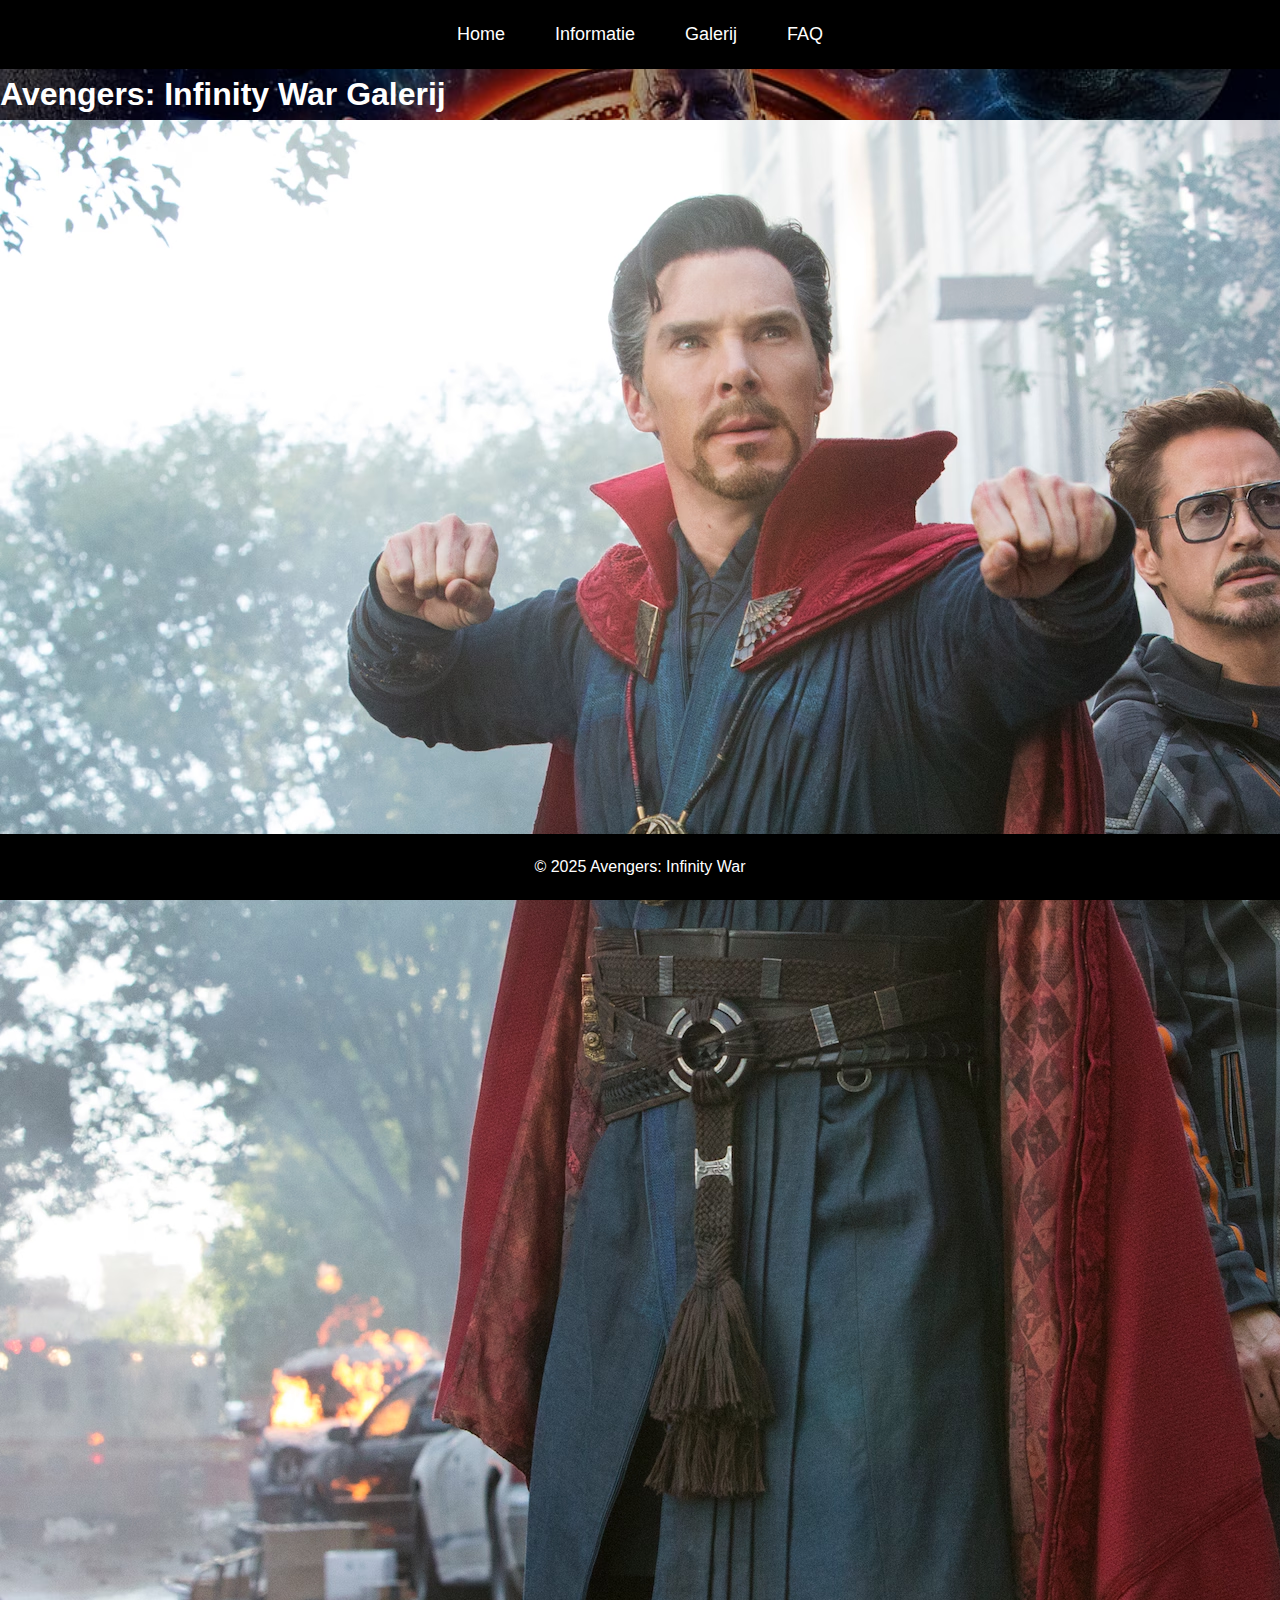
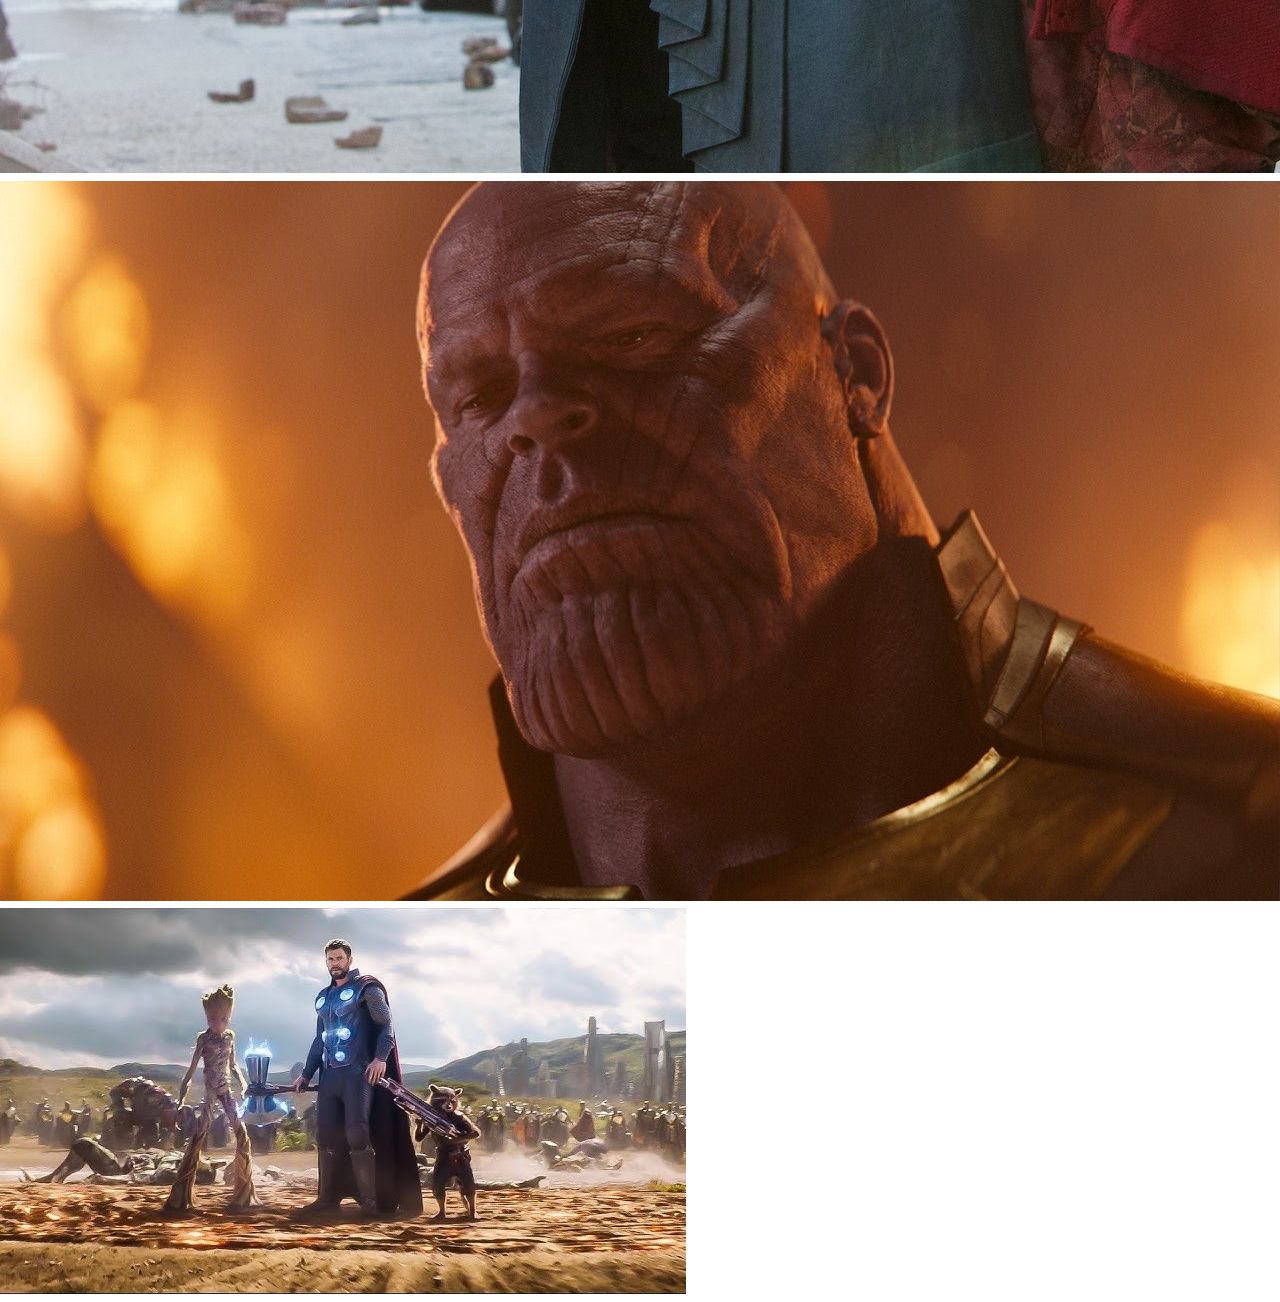
==== gallery.html @ c480e943 "Toevoegen van nieuwe map en bestanden" ====
<!DOCTYPE html>
<html lang="nl">
<head>
    <meta charset="UTF-8">
    <meta name="viewport" content="width=device-width, initial-scale=1.0">
    <title>Galerij - Avengers: Infinity War</title>
    <link rel="stylesheet" href="styles.css">
</head>
<body>
    <header>
        <nav>
            <ul>
                <li><a href="index.html">Home</a></li>
                <li><a href="info.html">Informatie</a></li>
                <li><a href="gallery.html">Galerij</a></li>
                <li><a href="faq.html">FAQ</a></li>
            </ul>
        </nav>
    </header>
    <main>
        <section class="gallery-header">
            <h1>Avengers: Infinity War Galerij</h1>
        </section>
        <section class="gallery-content">
            <div class="gallery-item">
                <img src="infinitywar1.jpg" alt="Afbeelding 1">
            </div>
            <div class="gallery-item">
                <img src="infinitywar2.jpg" alt="Afbeelding 2">
            </div>
            <div class="gallery-item">
                <img src="infinitywar3.jpg" alt="Afbeelding 3">
            </div>
        </section>
    </main>
    <footer>
        <p>&copy; 2025 Avengers: Infinity War</p>
    </footer>
</body>
</html>
---- styles.css ----
* {
    margin: 0;
    padding: 0;
    box-sizing: border-box;
}

html, body {
    height: 100%;
    width: 100%;
}

body {
    font-family: 'Arial', sans-serif;
    color: #fff;
    line-height: 1.6;
    height: 100vh;
    display: flex;
    flex-direction: column;
}

body::before {
    content: "";
    position: absolute;
    top: 0;
    left: 0;
    width: 100%;
    height: 100%;
    background-image: url('avengersinfinitywar.png');
    background-size: cover;
    background-position: center;
    filter: brightness(70%);
    z-index: -1;
}

header {
    background-color: #000;
    padding: 20px 40px;
    display: flex;
    justify-content: space-between;
    align-items: center;
    position: relative;
}

.logo {
    position: absolute;
    left: 20px;
}

.logo h1 {
    color: #fff;
    font-size: 24px;
}

nav {
    flex-grow: 1;
    display: flex;
    justify-content: center;
}

nav ul {
    display: flex;
    list-style-type: none;
}

nav ul li {
    margin: 0 15px;
}

nav ul li a {
    color: #fff;
    text-decoration: none;
    font-size: 18px;
    padding: 5px 10px;
}

nav ul li a:hover {
    background-color: #FFD700;
    border-radius: 5px;
}

.content {
    text-align: center;
    color: white;
    position: relative;
    z-index: 1;
    padding: 50px 20px;
}

.content h1 {
    font-size: 48px;
    text-shadow: 2px 2px 4px rgba(0, 0, 0, 0.7);
}

content p {
    font-size: 24px;
    margin-bottom: 20px;
    text-shadow: 2px 2px 4px rgba(0, 0, 0, 0.7);
}

.content button {
    padding: 10px 20px;
    font-size: 18px;
    background-color: #FFD700;
    color: #000;
    border: none;
    cursor: pointer;
}

.content button:hover {
    background-color: #FFCC00;
}

footer {
    background-color: #000;
    color: #fff;
    text-align: center;
    padding: 20px;
    position: absolute;
    bottom: 0;
    width: 100%;
}

.logo img {
    width: 150px;
    height: auto;
}

/*info styling*/
.info-header {
    text-align: center;
    padding: 40px 20px;
    background-color: #333;
    font-family: 'Roboto', sans-serif;
    color: #FFD700;
}

.info-header h1 {
    font-size: 36px;
    text-shadow: 2px 2px 5px rgba(0, 0, 0, 0.7);
}


.info-content {
    background-color: #1a1a1a;
    padding: 40px 20px;
    border-radius: 10px;
    margin: 20px auto;
    max-width: 800px;
    color: #fff;
    box-shadow: 0 4px 8px rgba(0, 0, 0, 0.2);
}

.info-content h2 {
    font-size: 24px;
    margin-bottom: 10px;
    color: #FFD700;
}

.info-content p {
    font-size: 18px;
    margin-bottom: 20px;
    line-height: 1.8;
}
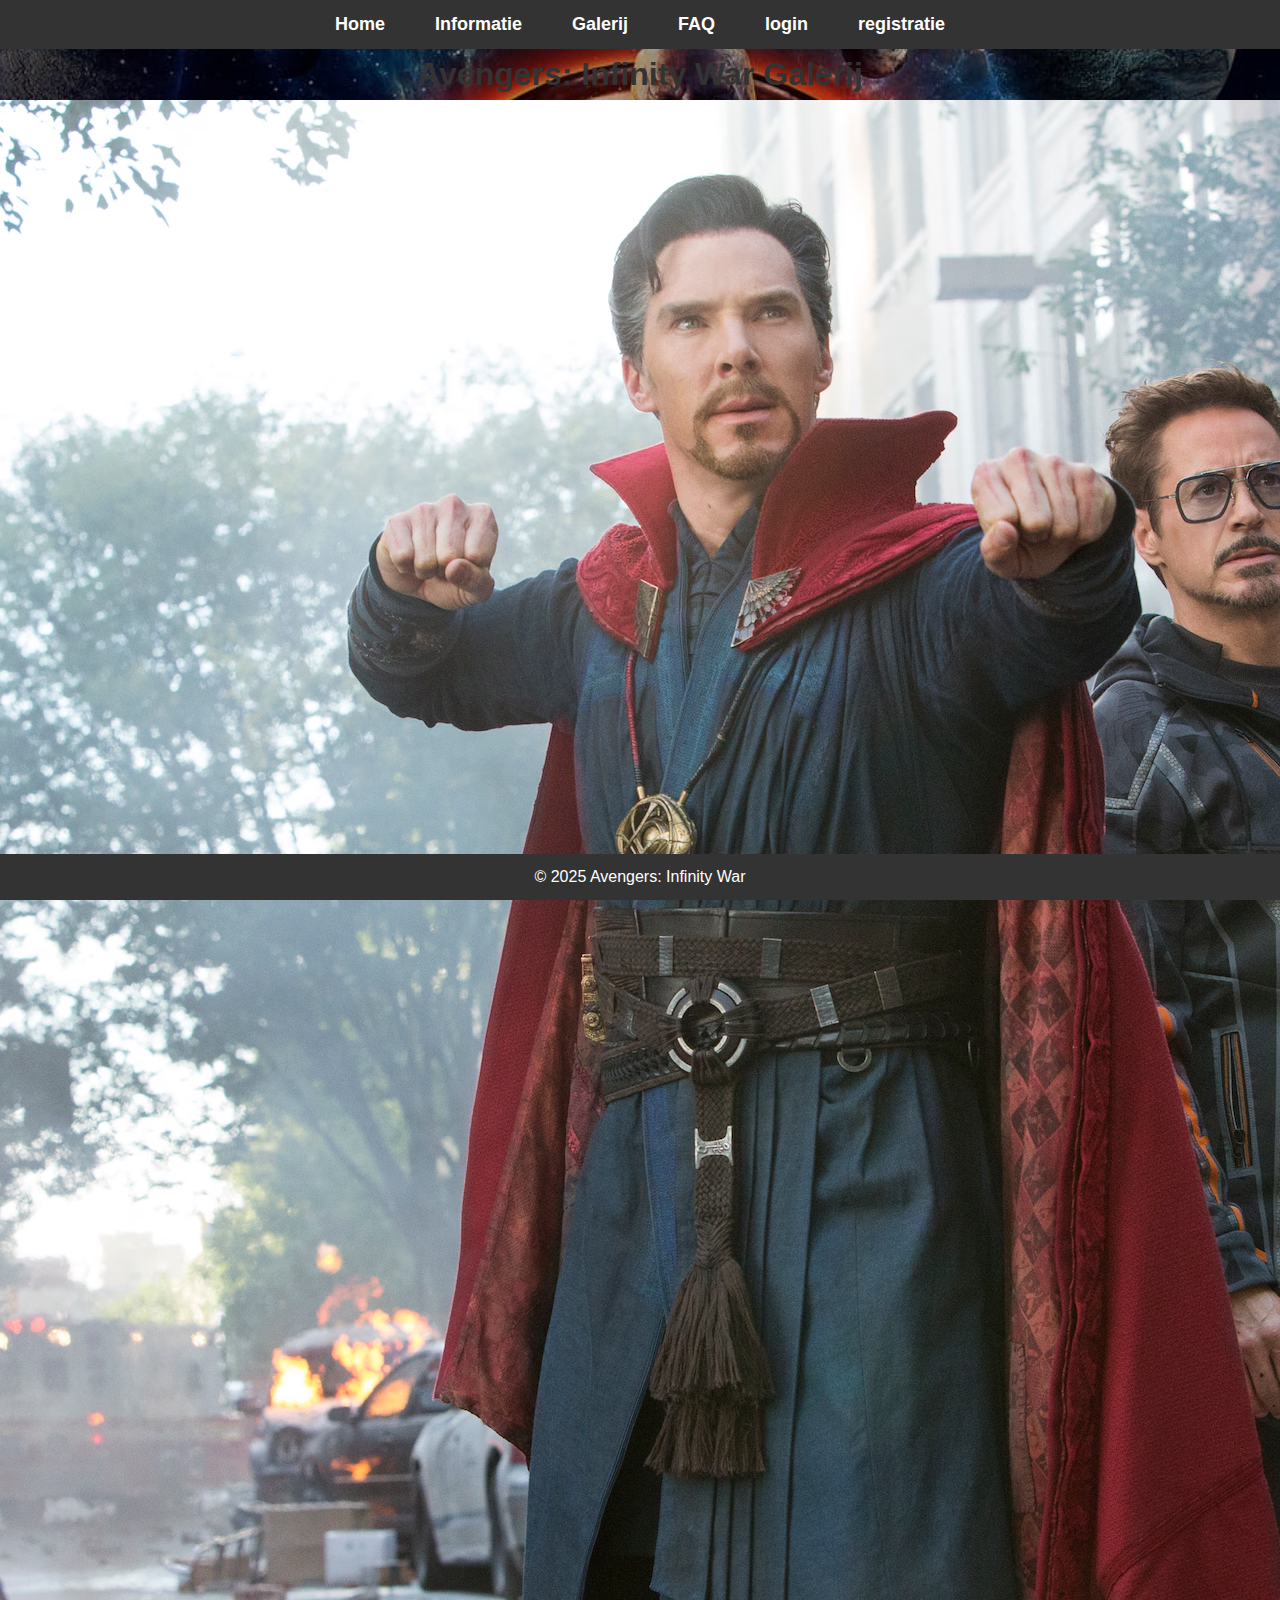
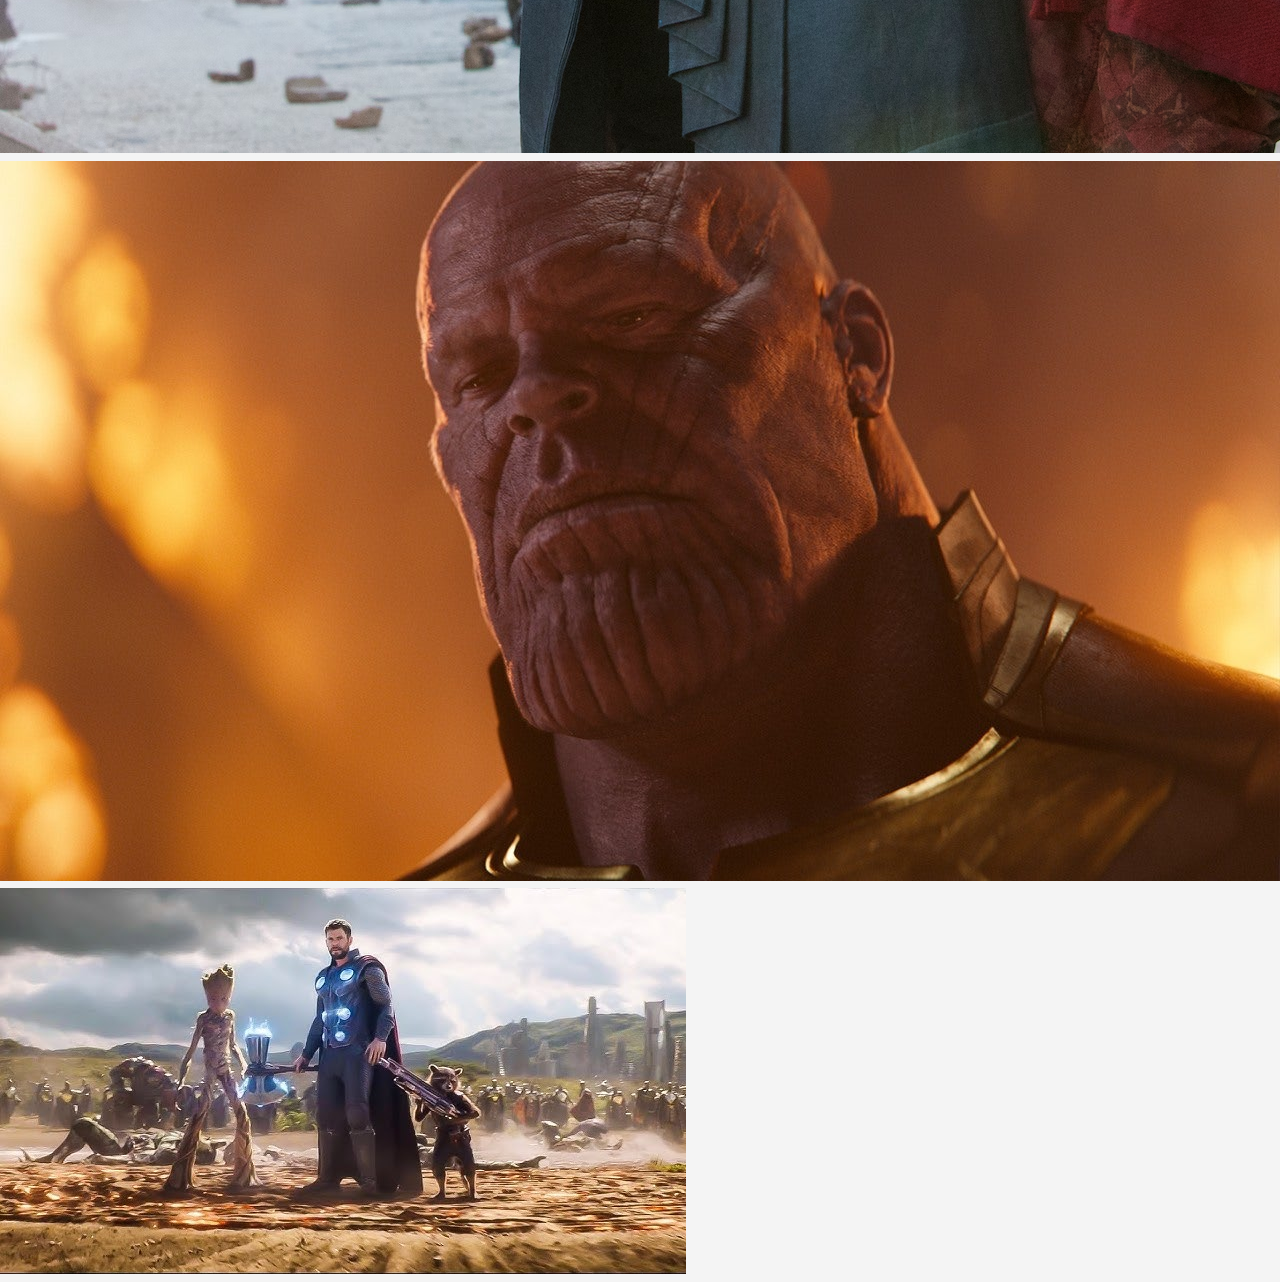
==== commit 600d6712: "nieuwe bestanden" ====
--- a/gallery.html
+++ b/gallery.html
@@ -14,6 +14,8 @@
                 <li><a href="info.html">Informatie</a></li>
                 <li><a href="gallery.html">Galerij</a></li>
                 <li><a href="faq.html">FAQ</a></li>
+                <li><a href="login.html">login</a></li>
+                <li><a href="register.html">registratie</a></li>
             </ul>
         </nav>
     </header>
--- a/styles.css
+++ b/styles.css
@@ -161,4 +161,94 @@
     margin-bottom: 20px;
     line-height: 1.8;
 }
-
+body {
+    font-family: Arial, sans-serif;
+    margin: 0;
+    padding: 0;
+    background-color: #f4f4f4;
+    color: #333;
+}
+
+header, footer {
+    background-color: #333;
+    color: #fff;
+    text-align: center;
+    padding: 10px 0;
+}
+
+header .logo img {
+    max-width: 100px;
+}
+
+nav ul {
+    list-style: none;
+    padding: 0;
+    margin: 0;
+    display: flex;
+    justify-content: center;
+}
+
+nav ul li {
+    margin: 0 15px;
+}
+
+nav ul li a {
+    color: #fff;
+    text-decoration: none;
+    font-weight: bold;
+}
+
+.wrapper {
+    max-width: 600px;
+    margin: 20px auto;
+    padding: 20px;
+    background-color: #fff;
+    box-shadow: 0 0 10px rgba(0, 0, 0, 0.1);
+}
+
+h1 {
+    text-align: center;
+    color: #333;
+}
+
+.input-box {
+    margin-bottom: 15px;
+}
+
+.input-box input {
+    width: 100%;
+    padding: 10px;
+    border: 1px solid #ccc;
+    border-radius: 5px;
+}
+
+.button {
+    width: 100%;
+    padding: 10px;
+    background-color: #333;
+    color: #fff;
+    border: none;
+    border-radius: 5px;
+    cursor: pointer;
+    font-size: 16px;
+}
+
+.button:hover {
+    background-color: #555;
+}
+
+.register-link {
+    text-align: center;
+    margin-top: 10px;
+}
+
+.register-link a {
+    color: #333;
+    text-decoration: none;
+}
+
+.register-link a:hover {
+    text-decoration: underline;
+}
+
+
